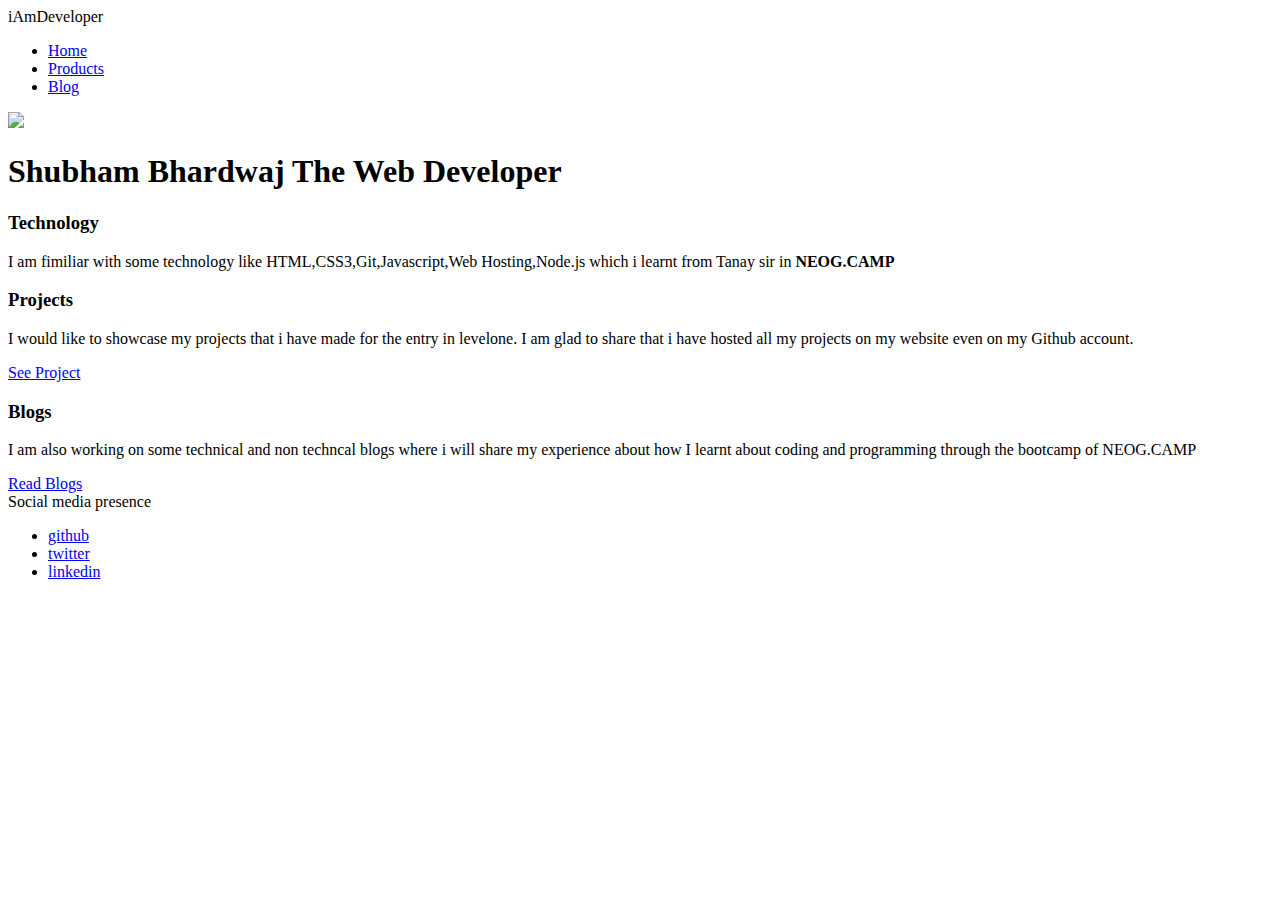
==== index.html @ f4c84505 "Docs:my first website index page" ====
<!DOCTYPE html>
<html lang="en">
<head>
    <meta charset="UTF-8">
    <meta name="viewport" content="width=device-width, initial-scale=1.0">
    <title>Home | Shubham Bhardwaj</title>
    <link href="/style.css" rel="stylesheet">
</head>
<body>
 
    <nav class="navigation container">
        <div class="nav-brand">iAmDeveloper</div>
        <ul class="list-non-bullet nav-pills">
            <li class="list-item-inline">
                <a class="link link-active" href="/">Home</a>
            </li>
            <li class="list-item-inline">
                <a class="link" href="/projects.html">Products</a>
            </li>
            <li class="list-item-inline">
                <a class="link" href="/blogs.html">Blog</a>
            </li>
        </ul>
    </nav> 
    <header class="hero">
        <img class="hero-img" src="images/hero.svg" />
        <h1 class="hero-heading">Shubham Bhardwaj The <span class="heading-inverted">Web Developer</span> </h1>
    </header>
    <section class="section ow">
        <div class="container container-center">
            <h3>Technology</h3>
            <p>I am fimiliar with some technology like HTML,CSS3,Git,Javascript,Web Hosting,Node.js which i learnt from Tanay sir in <strong>NEOG.CAMP</strong> </p>
        </div>
    </section>
    <section class="section ">
        <div class="container container-center">
            <h3>Projects</h3>
            <p>I would like to showcase my projects that i have made for the entry in levelone. I am glad to share that i have hosted all my projects on my website even on my Github account. </p>
            <a class="link link-primary" href="/">See Project</a>
        </div>
    </section>
    <section class="section ow">
        <div class="container container-center">
            <h3>Blogs</h3>
            <p>I am also working on some technical and non techncal blogs where i will share my experience about how I learnt about coding and programming through the bootcamp of NEOG.CAMP </p>
            <a class="link link-primary" href="/">Read Blogs</a>
        </div>
    </section>
    <footer class="footer container">
        <div class="footer-header"> Social media presence  </div>
            <ul class="social-links list-non-bullet">
                <li class="list-item-inline">
                    <a class="link" href="/"> github</a>
                </li>
                <li class="list-item-inline">
                    <a class="link " href="/"> twitter</a>
                </li>
                <li class="list-item-inline">
                    <a class="link" href="/"> linkedin</a>
                </li>
            </ul>
     
    </footer>
</body>
</html>
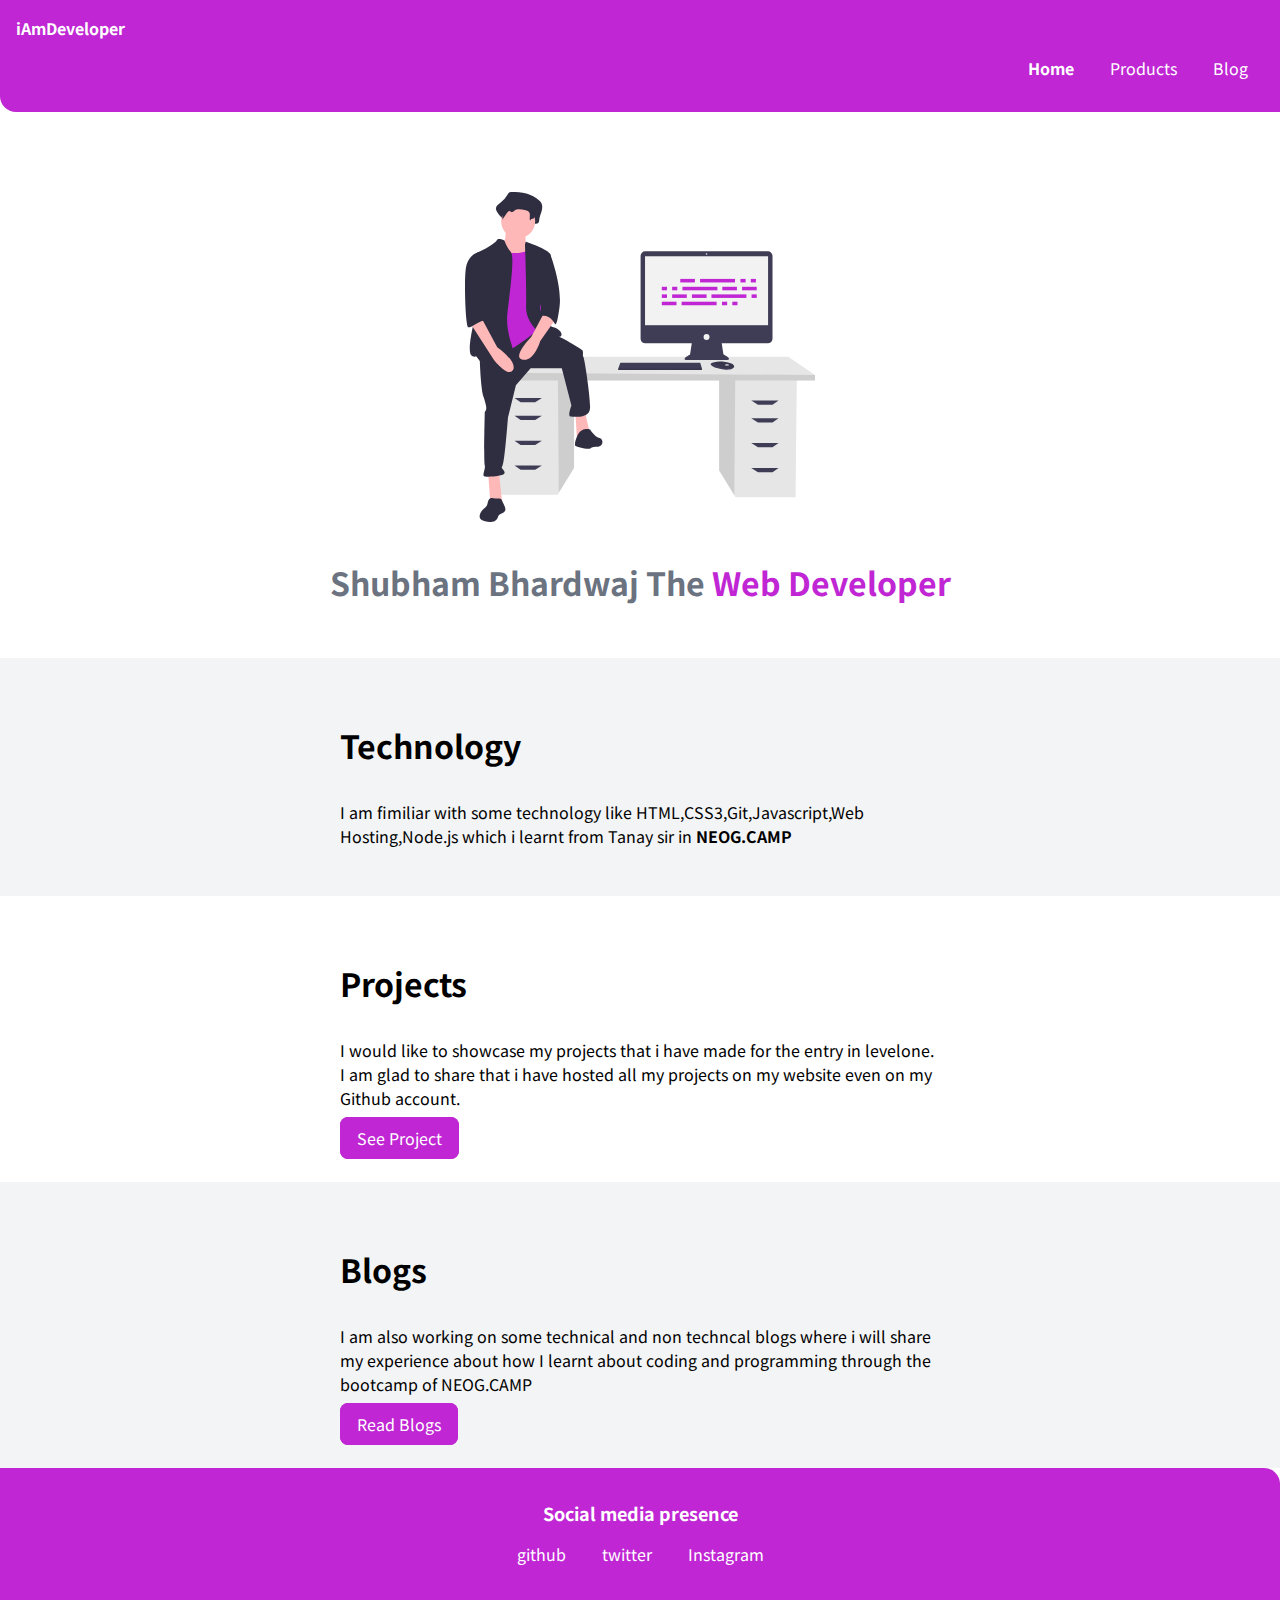
==== commit 205c2f37: "docs:some changes in filles" ====
--- a/index.html
+++ b/index.html
@@ -50,13 +50,13 @@
         <div class="footer-header"> Social media presence  </div>
             <ul class="social-links list-non-bullet">
                 <li class="list-item-inline">
-                    <a class="link" href="/"> github</a>
+                    <a class="link" href="https://github.com/bhardwaj657"> github</a>
                 </li>
                 <li class="list-item-inline">
                     <a class="link " href="/"> twitter</a>
                 </li>
                 <li class="list-item-inline">
-                    <a class="link" href="/"> linkedin</a>
+                    <a class="link" href="https://www.instagram.com/official_shubham____"> Instagram</a>
                 </li>
             </ul>
      
--- a/style.css
+++ b/style.css
@@ -0,0 +1,118 @@
+@import url('https://fonts.googleapis.com/css2?family=Noto+Sans+JP&display=swap');
+body{
+    margin: 0px; 
+    font-family: 'Noto Sans JP', sans-serif;
+}
+:root{
+    --primary-color: #C026D3;
+    --dark-gray: #6b7280;
+    --off-white: #f3f4f6;
+}
+hr{
+    margin: 2rem 0rem;
+}
+.container{
+    padding: 0rem 1rem;
+    
+}
+.container h3{
+    font-size: 2rem;
+}
+.container-center{
+    max-width: 600px;
+    margin: auto;
+}
+.link{
+    box-sizing: border-box;
+    text-decoration: none;
+    padding: 0.5rem 1rem;
+    margin-top: 5rem;
+    margin-bottom: 1rem;
+}
+.link-primary{
+    background-color: var(--primary-color);
+    border-radius: 0.5rem;
+    border: 1px solid var(--primary-color);
+    color: white;
+}
+.link-secondary{
+    color: var(--primary-color);
+    border-radius: 0.5rem;
+    border: 1px solid var(--primary-color);
+
+}
+.list-non-bullet{
+    list-style: none;
+}
+.list-item-inline{
+    display: inline;
+}
+
+.navigation{
+    background-color: var(--primary-color);
+    color: white;
+    padding: 1rem;
+    border-bottom-left-radius: 1rem;
+}
+.navigation .nav-brand{
+    font-weight: bold;
+}
+.navigation .nav-pills{
+    text-align: right;
+}
+.navigation .link{
+    color: white;
+}
+.navigation .link-active{
+    font-weight: bold;
+}
+.hero{
+    padding: 2rem;
+    padding-top: 5rem;
+}
+.hero .hero-img{
+    max-width: 350px;
+    display: block;
+    margin: auto;
+}
+.hero .hero-heading{
+    padding-top: 1rem;
+    color: var(--dark-gray);
+    text-align: center;
+}
+.hero .hero-heading span{
+    color: var(--primary-color);
+}
+.section{
+    padding: 2rem;
+}
+.section h1{
+    text-align: center;
+}
+.ow{
+    background-color: var(--off-white);
+}
+.footer{
+    background-color: var(--primary-color);
+    padding: 2rem 0rem;
+    text-align: center;
+    color: white;
+    border-top-right-radius: 1rem;
+}
+.footer .link{
+    color: white;
+}
+.footer ul{
+    padding-inline-start: 0px;
+}
+
+.footer .footer-header{
+    font-weight: bold;
+    font-size: large;
+}
+
+
+
+
+
+
